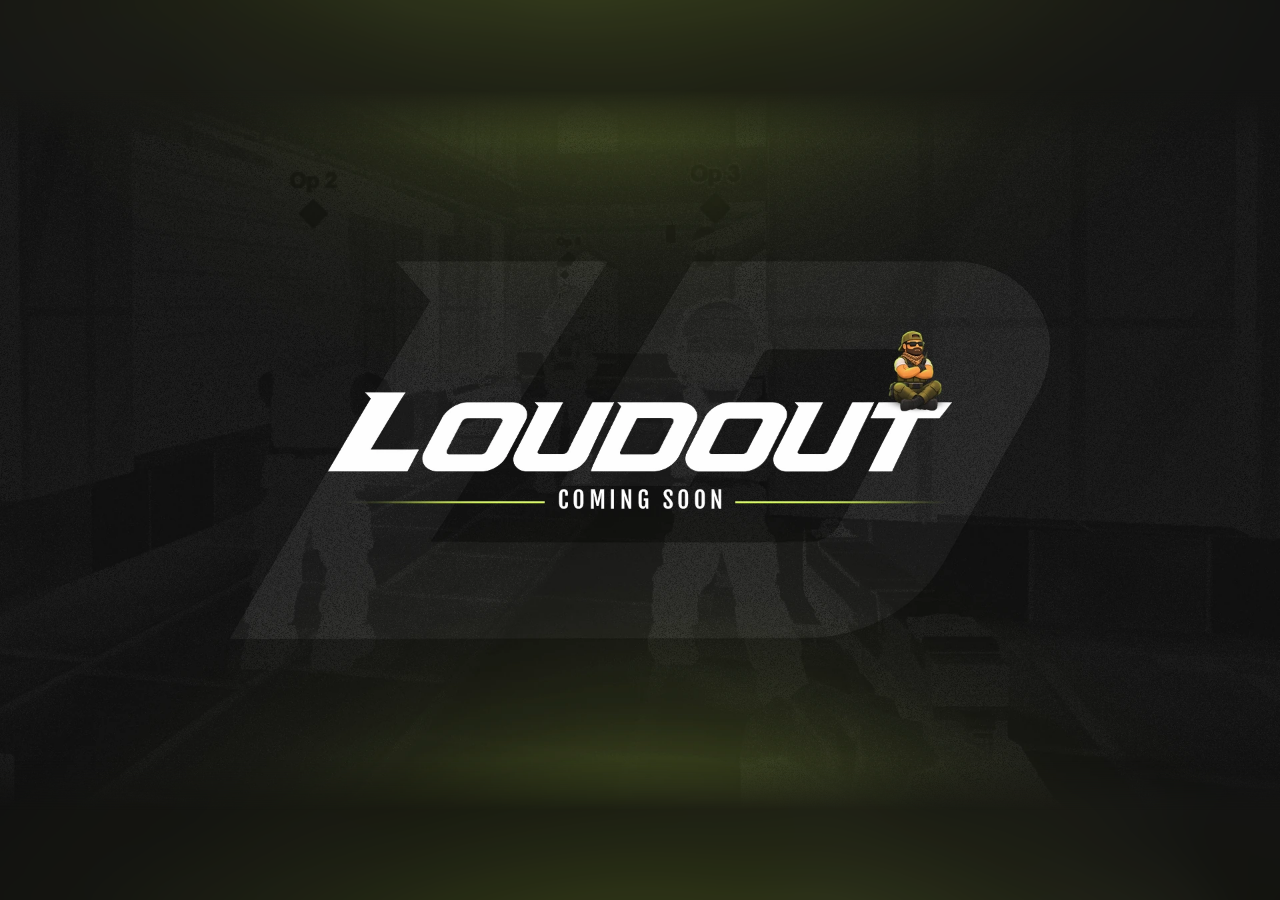
==== index.html @ 747fbfe5 "Test copy of the Coming Soon page (not indexed) Co-Authored-By: Claude Sonnet 5.5 <noreply@anthropic" ====
<!doctype html>
<html lang="en">
<head>
<meta charset="utf-8">
<meta name="viewport" content="width=device-width, initial-scale=1, viewport-fit=cover">
<title>LOUDOUT — Coming Soon</title>
<meta name="description" content="LOUDOUT. Coming soon.">
<meta name="theme-color" content="#10120e">
<meta name="robots" content="noindex, nofollow">
<link rel="icon" type="image/png" sizes="32x32" href="favicon-32.png">
<link rel="apple-touch-icon" href="apple-touch-icon.png">
<meta property="og:type" content="website">
<meta property="og:site_name" content="LOUDOUT">
<meta property="og:title" content="LOUDOUT — Coming Soon">
<meta property="og:description" content="LOUDOUT. Coming soon.">
<meta property="og:url" content="https://loudout.xyz/">
<meta property="og:image" content="https://loudout.xyz/og.jpg">
<meta property="og:image:width" content="1920">
<meta property="og:image:height" content="1080">
<meta name="twitter:card" content="summary_large_image">
<meta name="twitter:title" content="LOUDOUT — Coming Soon">
<meta name="twitter:description" content="LOUDOUT. Coming soon.">
<meta name="twitter:image" content="https://loudout.xyz/og.jpg">
<style>
  html, body { margin: 0; height: 100%; background: #10120e; overflow: hidden; }
  /* Same picture, blurred and enlarged, only to fill the bars when the screen is not 16:9. */
  .fill { position: fixed; inset: 0; background: url("coming-soon.webp") center / cover no-repeat;
          filter: blur(28px) brightness(.85); transform: scale(1.15); }
  /* The official picture itself: whole, uncropped, centred. */
  .box { position: fixed; inset: 0; display: grid; place-items: center; }
  .art { display: block; width: 100%; height: 100%; object-fit: contain; }
  /* On tall screens (phones upright) the picture would show a hard edge against the blurred bars: soften only that edge. */
  @media (max-aspect-ratio: 16/10) {
    .box { align-content: center; }
    .art { width: 100vw; height: auto; aspect-ratio: 16/9; max-height: 100dvh;
           -webkit-mask-image: linear-gradient(to bottom, transparent, #000 7%, #000 93%, transparent);
           mask-image: linear-gradient(to bottom, transparent, #000 7%, #000 93%, transparent); }
  }
</style>
</head>
<body>
  <div class="fill" aria-hidden="true"></div>
  <div class="box"><img class="art" src="coming-soon.webp" width="1920" height="1080" alt="LOUDOUT — Coming Soon"></div>
</body>
</html>
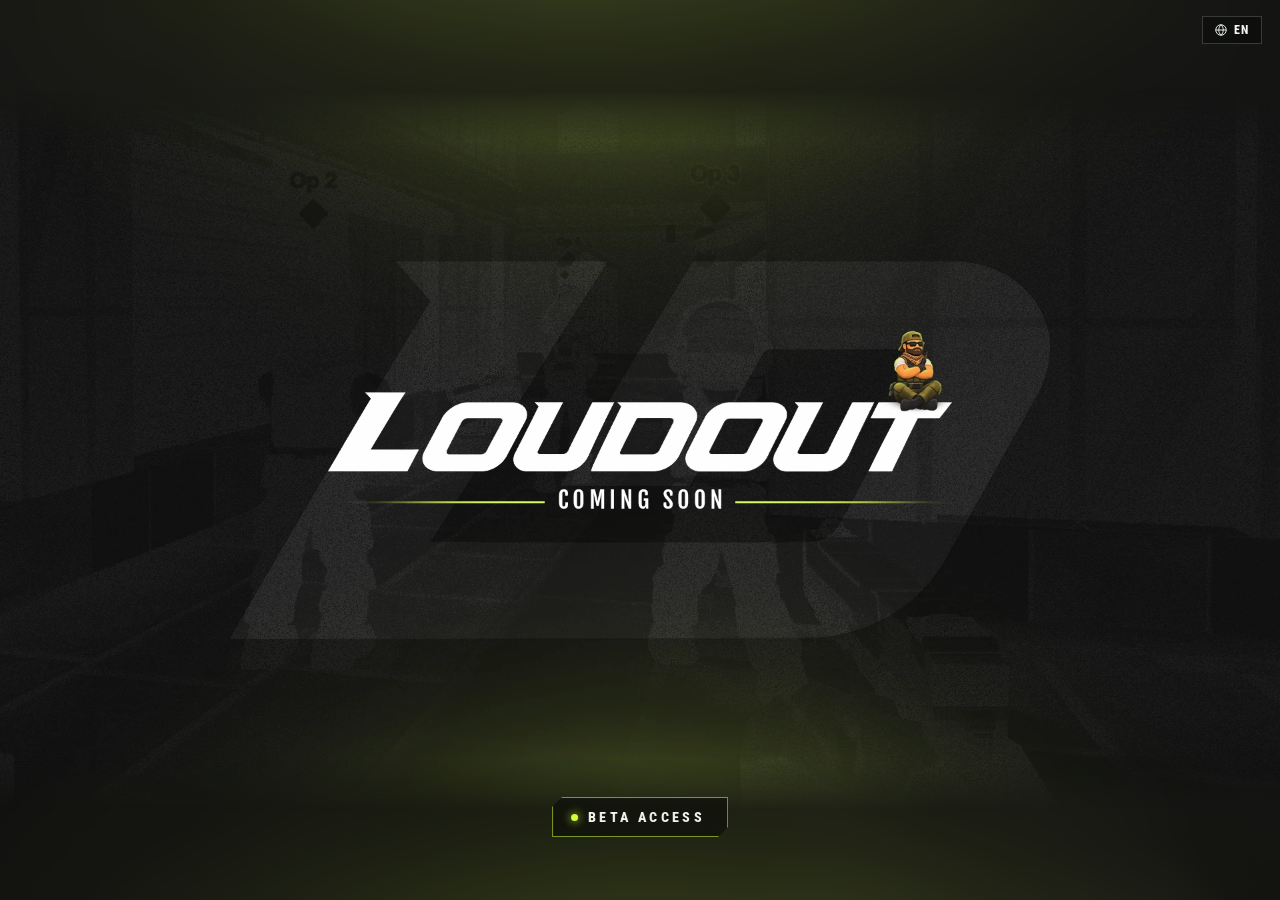
==== commit 25bdf936: "Beta Access box (test site): discreet button, invite code box in 11 languages, privacy page The box " ====
--- a/index.html
+++ b/index.html
@@ -7,6 +7,8 @@
 <meta name="description" content="LOUDOUT. Coming soon.">
 <meta name="theme-color" content="#10120e">
 <meta name="robots" content="noindex, nofollow">
+<meta http-equiv="Content-Security-Policy" content="default-src 'self'; script-src 'self' https://challenges.cloudflare.com; style-src 'self' 'unsafe-inline'; img-src 'self' data:; font-src 'self'; connect-src 'self' https://*.workers.dev; frame-src https://challenges.cloudflare.com; object-src 'none'; base-uri 'none'; form-action 'none'">
+<meta name="referrer" content="no-referrer">
 <link rel="icon" type="image/png" sizes="32x32" href="favicon-32.png">
 <link rel="apple-touch-icon" href="apple-touch-icon.png">
 <meta property="og:type" content="website">
@@ -37,9 +39,11 @@
            mask-image: linear-gradient(to bottom, transparent, #000 7%, #000 93%, transparent); }
   }
 </style>
+<link rel="stylesheet" href="beta/beta.css">
 </head>
 <body>
   <div class="fill" aria-hidden="true"></div>
   <div class="box"><img class="art" src="coming-soon.webp" width="1920" height="1080" alt="LOUDOUT — Coming Soon"></div>
+<script src="beta/beta.js" defer></script>
 </body>
 </html>
--- a/beta/beta.css
+++ b/beta/beta.css
@@ -0,0 +1,76 @@
+/* LOUDOUT · Beta Access box. Roboto Condensed (OFL-1.1, see fonts/OFL-LICENSE.txt), self-hosted: nothing loaded from other sites. */
+@font-face{font-family:LDC;font-style:normal;font-weight:600;font-display:swap;src:url(fonts/roboto-condensed-latin-600-normal.woff2) format('woff2');unicode-range:U+0000-00FF,U+0131,U+0152-0153,U+02BB-02BC,U+02C6,U+02DA,U+02DC,U+0304,U+0308,U+0329,U+2000-206F,U+20AC,U+2122,U+2191,U+2193,U+2212,U+2215,U+FEFF,U+FFFD}
+@font-face{font-family:LDC;font-style:normal;font-weight:800;font-display:swap;src:url(fonts/roboto-condensed-latin-800-normal.woff2) format('woff2');unicode-range:U+0000-00FF,U+0131,U+0152-0153,U+02BB-02BC,U+02C6,U+02DA,U+02DC,U+0304,U+0308,U+0329,U+2000-206F,U+20AC,U+2122,U+2191,U+2193,U+2212,U+2215,U+FEFF,U+FFFD}
+@font-face{font-family:LDC;font-style:italic;font-weight:800;font-display:swap;src:url(fonts/roboto-condensed-latin-800-italic.woff2) format('woff2');unicode-range:U+0000-00FF,U+0131,U+0152-0153,U+02BB-02BC,U+02C6,U+02DA,U+02DC,U+0304,U+0308,U+0329,U+2000-206F,U+20AC,U+2122,U+2191,U+2193,U+2212,U+2215,U+FEFF,U+FFFD}
+@font-face{font-family:LDC;font-style:normal;font-weight:600;font-display:swap;src:url(fonts/roboto-condensed-latin-ext-600-normal.woff2) format('woff2');unicode-range:U+0100-02BA,U+02BD-02C5,U+02C7-02CC,U+02CE-02D7,U+02DD-02FF,U+0304,U+0308,U+0329,U+1D00-1DBF,U+1E00-1E9F,U+1EF2-1EFF,U+2020,U+20A0-20AB,U+20AD-20C0,U+2113,U+2C60-2C7F,U+A720-A7FF}
+@font-face{font-family:LDC;font-style:normal;font-weight:800;font-display:swap;src:url(fonts/roboto-condensed-latin-ext-800-normal.woff2) format('woff2');unicode-range:U+0100-02BA,U+02BD-02C5,U+02C7-02CC,U+02CE-02D7,U+02DD-02FF,U+0304,U+0308,U+0329,U+1D00-1DBF,U+1E00-1E9F,U+1EF2-1EFF,U+2020,U+20A0-20AB,U+20AD-20C0,U+2113,U+2C60-2C7F,U+A720-A7FF}
+@font-face{font-family:LDC;font-style:italic;font-weight:800;font-display:swap;src:url(fonts/roboto-condensed-latin-ext-800-italic.woff2) format('woff2');unicode-range:U+0100-02BA,U+02BD-02C5,U+02C7-02CC,U+02CE-02D7,U+02DD-02FF,U+0304,U+0308,U+0329,U+1D00-1DBF,U+1E00-1E9F,U+1EF2-1EFF,U+2020,U+20A0-20AB,U+20AD-20C0,U+2113,U+2C60-2C7F,U+A720-A7FF}
+@font-face{font-family:LDC;font-style:normal;font-weight:600;font-display:swap;src:url(fonts/roboto-condensed-cyrillic-600-normal.woff2) format('woff2');unicode-range:U+0301,U+0400-045F,U+0490-0491,U+04B0-04B1,U+2116}
+@font-face{font-family:LDC;font-style:normal;font-weight:800;font-display:swap;src:url(fonts/roboto-condensed-cyrillic-800-normal.woff2) format('woff2');unicode-range:U+0301,U+0400-045F,U+0490-0491,U+04B0-04B1,U+2116}
+@font-face{font-family:LDC;font-style:italic;font-weight:800;font-display:swap;src:url(fonts/roboto-condensed-cyrillic-800-italic.woff2) format('woff2');unicode-range:U+0301,U+0400-045F,U+0490-0491,U+04B0-04B1,U+2116}
+
+:root{--lime:#d4ff3a;--ink:#f4f5f0;--dim:#9aa09a;--mute:#6f756e;--bad:#ff6b5a;--f:LDC,"Roboto Condensed","Arial Narrow",system-ui,sans-serif}
+.ldb-btn,.ldb-lang,.ldb-veil{font-family:var(--f);-webkit-tap-highlight-color:transparent}
+.ldb-btn{position:fixed;left:50%;bottom:max(7vh,28px);transform:translateX(-50%);z-index:5;display:flex;align-items:center;gap:10px;padding:11px 22px 11px 18px;cursor:pointer;
+  font-weight:800;font-size:14px;letter-spacing:.24em;color:var(--ink);background:rgba(10,12,9,.55);-webkit-backdrop-filter:blur(8px);backdrop-filter:blur(8px);
+  border:1px solid rgba(212,255,58,.55);border-radius:0;clip-path:polygon(10px 0,100% 0,100% calc(100% - 10px),calc(100% - 10px) 100%,0 100%,0 10px);transition:background .15s,border-color .15s}
+.ldb-btn:hover,.ldb-btn:focus-visible{background:rgba(212,255,58,.12);border-color:var(--lime);outline:none}
+.ldb-btn i{width:7px;height:7px;background:var(--lime);border-radius:50%;box-shadow:0 0 10px var(--lime)}
+.ldb-lang{display:flex;align-items:center;gap:6px;padding:6px 11px;cursor:pointer;color:var(--ink);background:rgba(10,12,9,.55);border:1px solid rgba(255,255,255,.18);font-weight:800;font-size:12px;letter-spacing:.14em}
+.ldb-lang svg{width:14px;height:14px;fill:none;stroke:currentColor;stroke-width:1.6}
+.ldb-lang:hover,.ldb-lang:focus-visible{border-color:rgba(212,255,58,.6);outline:none}
+.ldb-pagelang{position:fixed;right:max(18px,env(safe-area-inset-right));top:max(16px,env(safe-area-inset-top));z-index:5}
+.ldb-menu{position:absolute;z-index:9;min-width:160px;max-height:min(70vh,440px);overflow:auto;background:#151812;border:1px solid rgba(255,255,255,.14);padding:6px 0;box-shadow:0 14px 30px rgba(0,0,0,.5)}
+.ldb-menu[hidden]{display:none}
+.ldb-menu button{all:unset;box-sizing:border-box;width:100%;cursor:pointer;padding:8px 14px;font:700 15px var(--f);color:#c9cdc6;display:flex;justify-content:space-between;gap:18px}
+.ldb-menu button b{color:var(--mute);font-weight:800;font-size:11px;letter-spacing:.12em}
+.ldb-menu button:hover,.ldb-menu button:focus-visible{background:rgba(255,255,255,.05)}
+.ldb-menu button[aria-current=true]{color:var(--lime)}
+.ldb-pagelang .ldb-menu{right:0;top:calc(100% + 6px)}
+.ldb-veil{position:fixed;inset:0;z-index:20;display:grid;place-items:center;padding:16px;background:rgba(6,7,5,.62);-webkit-backdrop-filter:blur(6px);backdrop-filter:blur(6px)}
+.ldb-veil[hidden]{display:none}
+.ldb-wrap{position:relative;width:min(420px,100%)}
+.ldb-wrap>.ldb-lang{position:absolute;right:46px;top:13px;z-index:3;padding:4px 9px;background:none}
+.ldb-wrap>.ldb-menu{right:46px;top:42px}
+.ldb-x{all:unset;position:absolute;right:12px;top:10px;z-index:3;width:28px;height:28px;display:grid;place-items:center;cursor:pointer;color:var(--mute);font:700 22px var(--f)}
+.ldb-x:hover,.ldb-x:focus-visible{color:var(--ink)}
+.ldb-card{position:relative;color:var(--ink);background:linear-gradient(180deg,rgba(24,27,21,.97),rgba(12,14,10,.98));border:1px solid rgba(255,255,255,.1);
+  box-shadow:0 30px 80px rgba(0,0,0,.6),inset 0 1px 0 rgba(255,255,255,.06);padding:30px 28px 24px;clip-path:polygon(18px 0,100% 0,100% calc(100% - 18px),calc(100% - 18px) 100%,0 100%,0 18px)}
+.ldb-card:before{content:'';position:absolute;left:28px;right:28px;top:0;height:2px;background:linear-gradient(90deg,transparent,var(--lime),transparent)}
+.ldb-k{font-weight:800;font-size:12px;letter-spacing:.32em;color:var(--lime);padding-right:110px}
+.ldb-card h2{margin:8px 0 6px;font:italic 800 32px/1.08 var(--f);letter-spacing:.01em}
+.ldb-card p{margin:0;color:var(--dim);font-size:15px;line-height:1.4;font-weight:600}
+.ldb-field{box-sizing:border-box;display:flex;align-items:center;width:100%;margin:22px 0 10px;height:54px;padding:0 16px;border:1px solid rgba(255,255,255,.16);background:rgba(0,0,0,.35);cursor:text;
+  font:800 22px var(--f);letter-spacing:.18em;color:var(--ink)}
+.ldb-pre{color:#8e948d;flex:none}
+.ldb-field input{all:unset;flex:1;min-width:0;font:inherit;letter-spacing:inherit;color:inherit;text-transform:uppercase;caret-color:var(--lime)}
+.ldb-field input::placeholder{color:#4d524c}
+.ldb-field:focus-within{border-color:rgba(212,255,58,.7)}
+.ldb-field.bad{border-color:var(--bad);animation:ldbShake .32s}
+@keyframes ldbShake{25%{transform:translateX(-6px)}50%{transform:translateX(5px)}75%{transform:translateX(-3px)}}
+.ldb-msg{min-height:20px;margin:0 0 10px;font-size:14px;font-weight:700;color:var(--bad)}
+.ldb-msg.info{color:var(--dim)}
+.ldb-go{all:unset;box-sizing:border-box;display:grid;place-items:center;width:100%;height:52px;cursor:pointer;background:var(--lime);color:#0b0d08;font:800 16px var(--f);letter-spacing:.24em;
+  clip-path:polygon(10px 0,100% 0,100% calc(100% - 10px),calc(100% - 10px) 100%,0 100%,0 10px)}
+.ldb-go:hover,.ldb-go:focus-visible{filter:brightness(1.08)}
+.ldb-go[disabled]{opacity:.55;cursor:default}
+.ldb-ts{margin-top:12px;min-height:0}
+.ldb-row{display:flex;justify-content:space-between;align-items:center;margin-top:16px;color:var(--mute);font-size:12.5px;font-weight:600}
+.ldb-row a{color:var(--mute);text-decoration:none}.ldb-row a:hover{color:var(--ink)}
+.ldb-row span{display:flex;align-items:center;gap:6px}
+.ldb-row svg{width:14px;height:14px;fill:none;stroke:currentColor;stroke-width:1.6}
+.ldb-plat{display:grid;gap:10px;margin:20px 0 6px}
+.ldb-dl{display:flex;align-items:center;gap:14px;padding:14px 16px;border:1px solid rgba(255,255,255,.14);background:rgba(255,255,255,.03);color:var(--ink);text-decoration:none}
+.ldb-dl.main{border-color:rgba(212,255,58,.6);background:rgba(212,255,58,.06)}
+.ldb-dl svg{width:30px;height:30px;flex:none;fill:var(--ink)}
+.ldb-dl div b{display:block;font-size:17px;font-weight:800;letter-spacing:.04em}.ldb-dl div small{color:var(--dim);font-size:13px;font-weight:600}
+.ldb-dl em{margin-left:auto;font-style:normal;font-weight:800;font-size:12px;letter-spacing:.2em;color:#0b0d08;background:var(--lime);padding:7px 11px}
+.ldb-steps{margin:14px 0 0;padding:0;list-style:none;counter-reset:s;color:var(--dim);font-size:13.5px;font-weight:600;line-height:1.5}
+.ldb-steps li{counter-increment:s;display:flex;gap:10px;margin-top:6px}
+.ldb-steps li:before{content:counter(s);flex:none;width:20px;height:20px;border:1px solid rgba(212,255,58,.5);color:var(--lime);font-size:12px;font-weight:800;display:grid;place-items:center}
+.ldb-badge{display:inline-flex;align-items:center;gap:8px;font-size:12.5px;font-weight:800;letter-spacing:.14em;color:var(--lime);margin-top:14px}
+.ldb-badge i{width:7px;height:7px;border-radius:50%;background:var(--lime)}
+.ldb-spin{display:inline-block;width:16px;height:16px;border:2px solid rgba(11,13,8,.3);border-top-color:#0b0d08;border-radius:50%;animation:ldbSpin .7s linear infinite;vertical-align:-3px;margin-right:10px}
+@keyframes ldbSpin{to{transform:rotate(360deg)}}
+@media (prefers-reduced-motion:reduce){.ldb-field.bad{animation:none}.ldb-spin{animation-duration:2s}}
+@media (max-width:380px){.ldb-card{padding:26px 20px 20px}.ldb-card h2{font-size:27px}}
